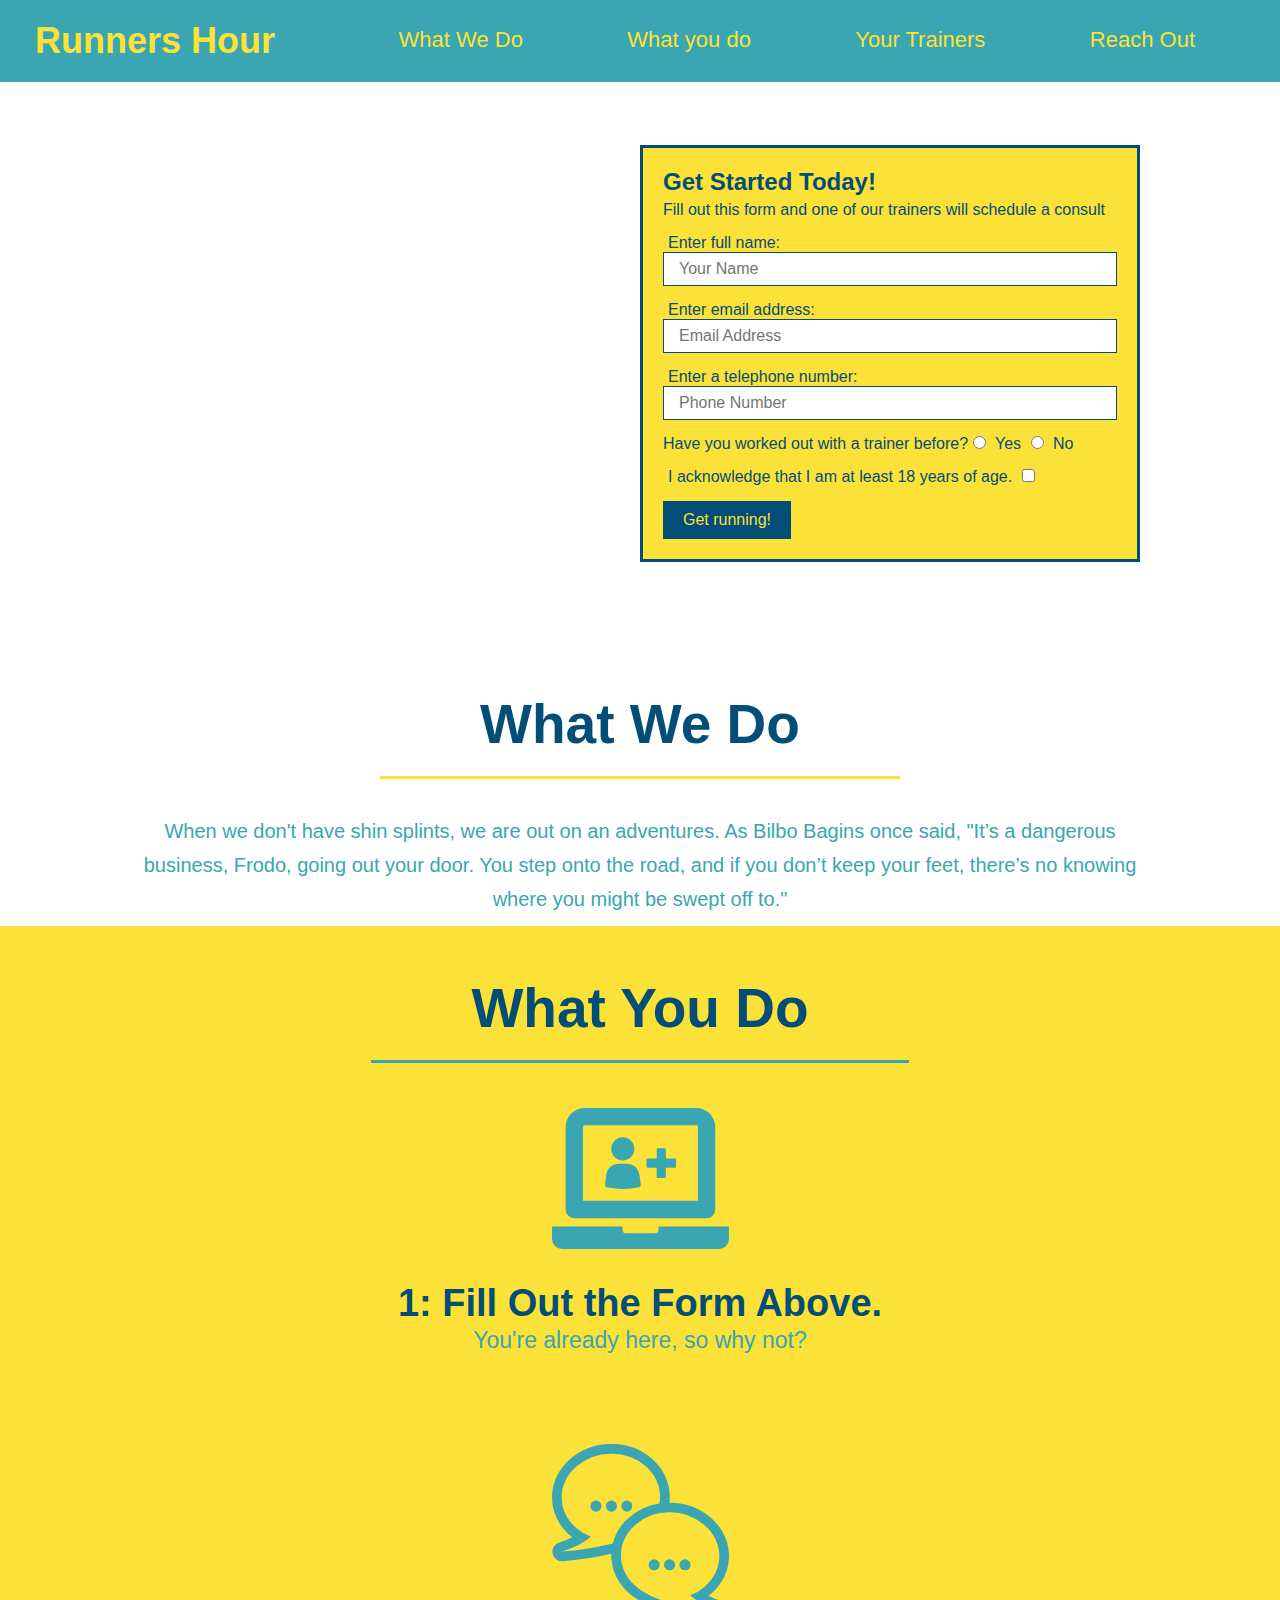
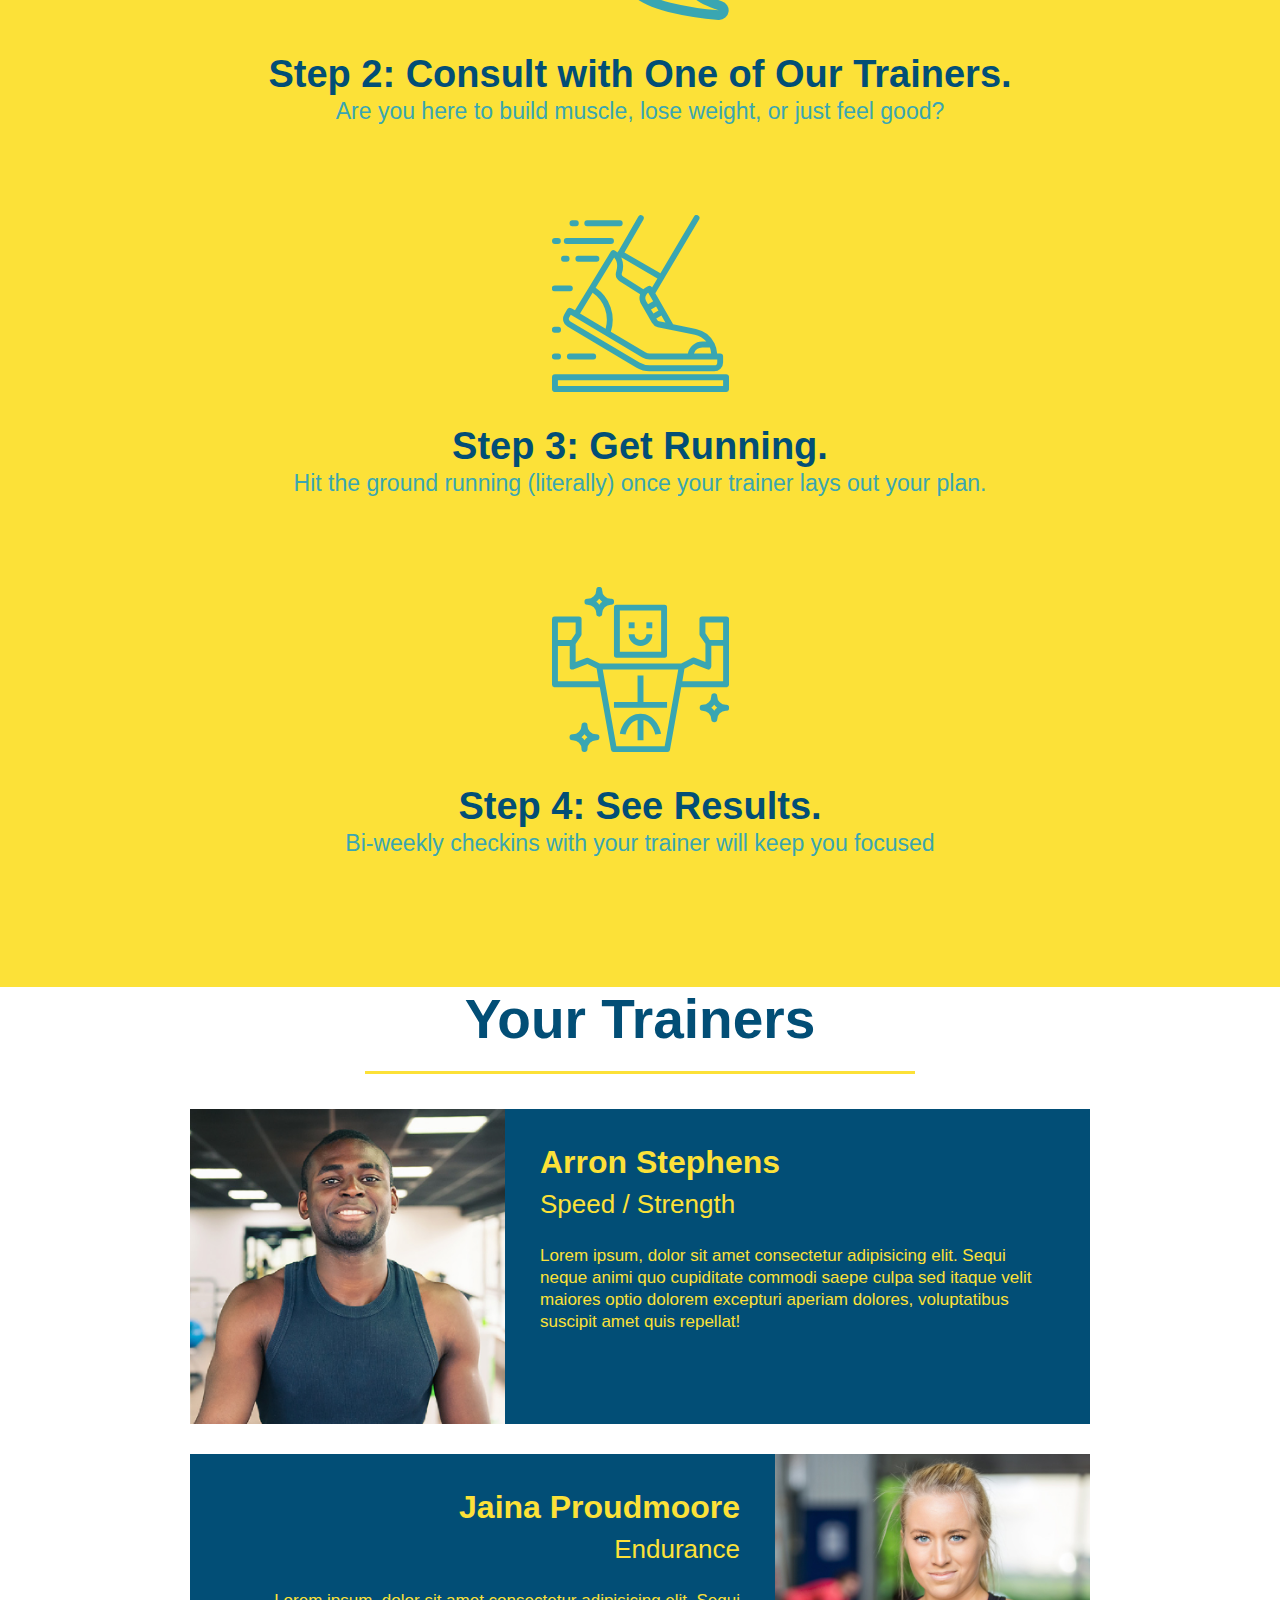
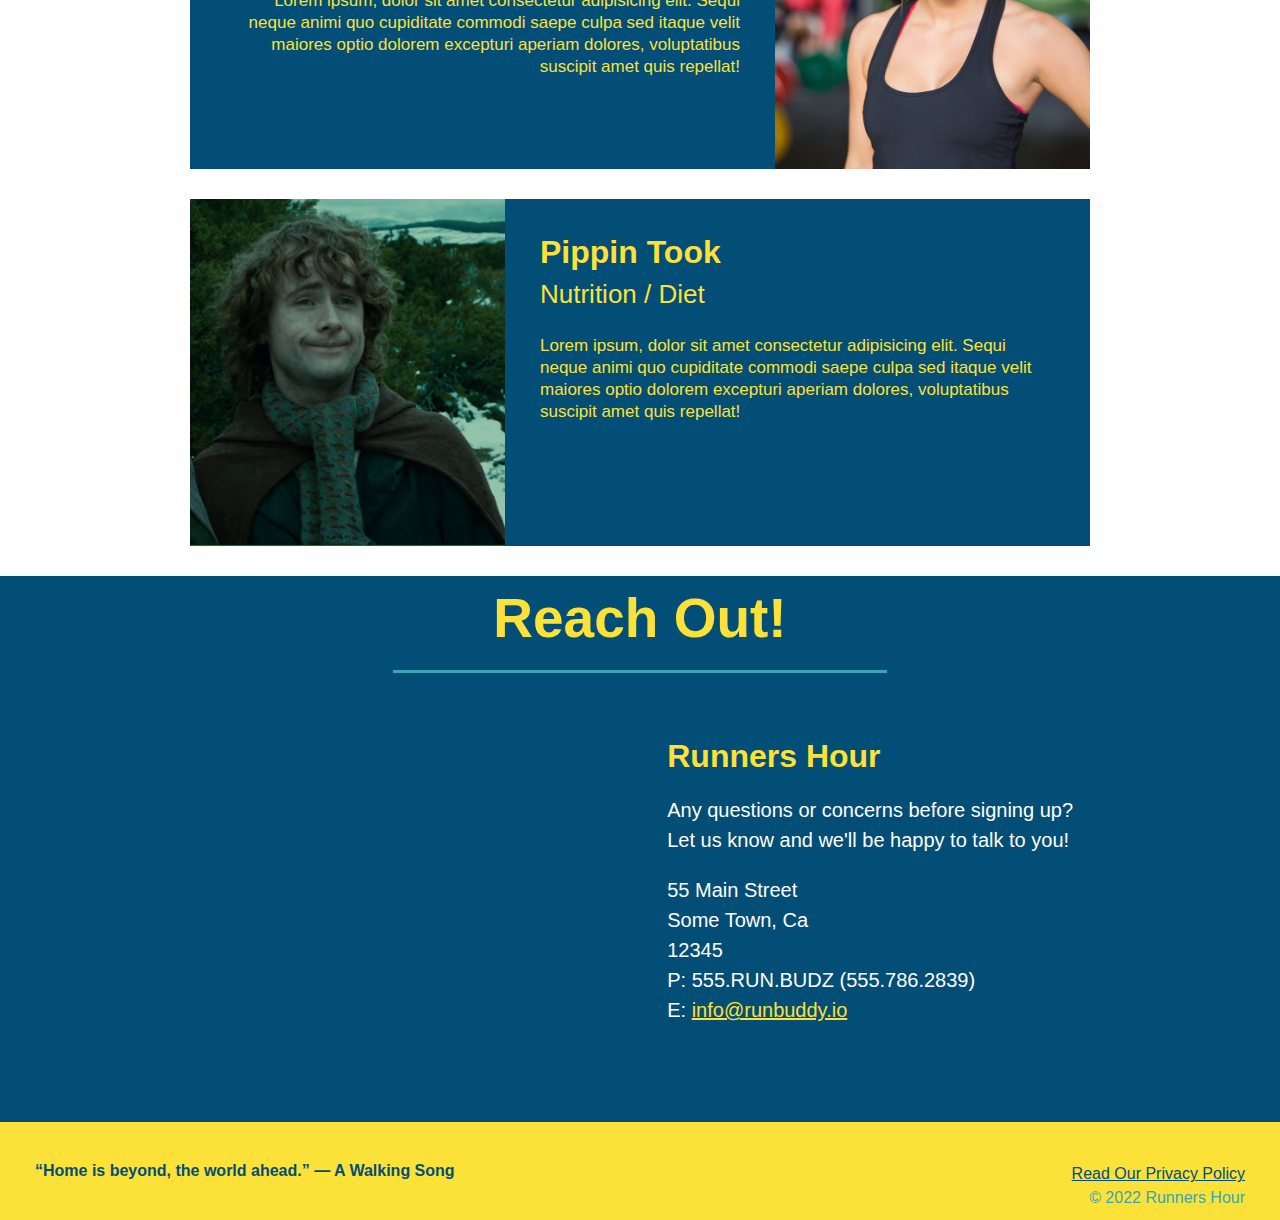
==== gymwebsite.html @ 8145277e "gym website project" ====
<!DOCTYPE html>
<html lang="en-US">

  <head>
    <meta charset="UTF-8">
    <title>Runners Hour</title>
    <link rel="stylesheet" href="runStyle.css">
  </head>
  
  <body>
    <header>
      <h1 class="logo" id="runnersHour"><a href="#runnersHour">Runners Hour</a></h1>
      <nav class="nav-bar">
        <!-- Unordered list element -->
        <ul class="nav-links">
          <!-- List item element-->
          <li> <a href="#whatWeDo">What We Do</a></li>
          <li> <a href="#whatYouDo">What you do</a></li>
          <li> <a href="#yourTrainers">Your Trainers</a> </li>
          <li> <a href="#reachOut">Reach Out</a> </li>
        </ul>
      </nav>     
    </header>
    
    <!-- Hero Section-->
    <section class="hero">
      <div class="heroForm">
        <h3>Get Started Today!</h3>
        <p>Fill out this form and one of our trainers will schedule a consult</p>
        <!-- Add form element -->
        <form>
          <label for="name">Enter full name:</label>
          <input type="text" placeholder="Your Name" name="name" id="name" class="form-input" />
          <label for="email">Enter email address:</label>
          <input type="text" placeholder="Email Address" name="email" id="email" class="form-input"/>
          <label for="phone">Enter a telephone number:</label>
          <input type="text" placeholder="Phone Number" name="phone" id="phone"class="form-input"/>
          <p>
            Have you worked out with a trainer before?
            <input type="radio" name="trainer-confirm" id="trainer-yes" />
            <label for="trainer-yes">Yes</label>
            <input type="radio" name="trainer-confirm" id="trainer-no" />
            <label for="trainer-no">No</label>
          </p>
          <p>
            <label for="checkbox" >
              I acknowledge that I am at least 18 years of age.
            </label>
            <input type="checkbox" name="age-confirm" id="checkbox" />
          </p>
          <button type="submit">
            Get running!
          </button>
        </form>
      </div>
    </section>
    <!-- End Hero Form section-->
    


    <!-- Class attribute with name "section" -->
    <section class="intro" id="whatWedo">
      <h2 class="sectionTitle primaryBorder">What We Do</h2>
      <p>When we don't have shin splints, we are out on an adventures. As Bilbo Bagins once said, "It’s a dangerous business, Frodo, going out your door. You step onto the road, 
        and if you don’t keep your feet, there’s no knowing where you might be swept off to."
      </p>
    </section>

    <section class="steps" id="whatYoudo">
      <h2 class="sectionTitle secondaryBorder">What You Do</h2>
      <div>
        <img src="./assets/images/step-1.svg" alt="" />
        <h3><span> 1: Fill Out the Form Above.</span></h3>
        <p>You're already here, so why not?</p>
      </div>
    
      <div>
        <img src="./assets/images/step-2.svg" alt="" />
        <h3><span>Step 2: Consult with One of Our Trainers.</span></h3>
        <p>Are you here to build muscle, lose weight, or just feel good?</p>
      </div>
    
      <div>
        <img src="./assets/images/step-3.svg" alt="" />
        <h3><span>Step 3: Get Running.</span></h3>
        <p>Hit the ground running (literally) once your trainer lays out your plan.</p>
      </div>
    
      <div>
        <img src="./assets/images/step-4.svg" alt="" />
        <h3><span>Step 4: See Results.</span></h3>
        <p>Bi-weekly checkins with your trainer will keep you focused</p>
      </div>
    </section>

    <section class="trainers" id="yourTrainers">
      <h2 class="sectionTitle primaryBorder">Your Trainers</h2>
      <!-- Trainer 1-->
      <article class="trainer">
        <img src="./assets/images/trainer-1.jpg" alt="Arron Stephens in his workout clothes, ready to pump iron" />
        <div class="trainer-bio textLeft">
          <h3>Arron Stephens</h3>
          <h4>Speed / Strength</h4>
          <p>
            Lorem ipsum, dolor sit amet consectetur adipisicing elit. Sequi neque animi quo cupiditate commodi saepe culpa sed
            itaque velit maiores optio dolorem excepturi aperiam dolores, voluptatibus suscipit amet quis repellat!
          </p>
        </div>
      </article>
      <!-- Trainer 2-->
      <article class="trainer">
        <div class="trainer-bio textRight">
          <h3>Jaina Proudmoore</h3>
          <h4>Endurance</h4>
          <p>
            Lorem ipsum, dolor sit amet consectetur adipisicing elit. Sequi neque animi quo cupiditate commodi saepe culpa sed
            itaque velit maiores optio dolorem excepturi aperiam dolores, voluptatibus suscipit amet quis repellat!
          </p>
        </div>
        <img src="./assets/images/trainer-2.jpg" alt="Jaina Proudmoore is here to help, ready to run" />
      </article>
      <!-- Trainer 3-->
      <article class="trainer">
        <img src="./assets/images/trainer-4.jpg" alt="Pippin judging your daily meal routine" />
        <div class="trainer-bio textLeft">
          <h3>Pippin Took</h3>
          <h4>Nutrition / Diet</h4>
          <p>
            Lorem ipsum, dolor sit amet consectetur adipisicing elit. Sequi neque animi quo cupiditate commodi saepe culpa sed
            itaque velit maiores optio dolorem excepturi aperiam dolores, voluptatibus suscipit amet quis repellat!
          </p>
        </div>
      </article>
    </section>

    <!-- Reachout id my-projects-->
    
    <section class="contact" id="reachOut">
      <h2 class="sectionTitle secondaryBorder">Reach Out!</h2>
      <div class="contactInfo">
        <iframe src="https://www.google.com/maps/embed?pb=!1m18!1m12!1m3!1d3147.1079747227936!2d-120.42364418397035!3d37.92790791110593!2m3!1f0!2f0!3f0!3m2!1i1024!2i768!4f13.1!3m3!1m2!1s0x8090c49129b6ac57%3A0xb56c7eb95a2cd8bd!2sMain%20St%2C%20California%2095327!5e0!3m2!1sen!2sus!4v1616426329495!5m2!1sen!2sus" 
        width="400" 
        height="400" 
        style="border:0;" 
        allowfullscreen="" 
        loading="lazy">
        </iframe>
        <div>
        
        <h3>Runners Hour</h3>
        <p>
          Any questions or concerns before signing up?
          <br />
        Let us know and we'll be happy to talk to you!
      </p>
      <address>
        55 Main Street <br/>
        Some Town, Ca <br/>
        12345<br />
        P: 555.RUN.BUDZ (555.786.2839)<br/>
        E: <a href="mailto:info@runbuddy.io">info@runbuddy.io</a>
      </address>
      </div>
    </div>
    </section>
 

    <footer class="footer">
      <h3>“Home is beyond, the world ahead.” — A Walking Song</h3>
      <div>
        <a href="./privacyPolicy.html">Read Our Privacy Policy</a><br />
        &copy; 2022 Runners Hour
      </div>
    </footer>


  </body>

</html>
---- runStyle.css ----
/* General format */
* {
  margin: 0;
  padding: 0;
  box-sizing: border-box;
  }


body {
  /* more on this crazy alphanumerical value in a minute! */
  color: #39a6b2;
  font-family: Helvetica, Arial, sans-serif;
}
/*For navagation Bar*/


header {
  padding: 20px 35px;
  background-color: #39a6b2;
  overflow: auto;
}
header a {
  text-decoration: none;
  color: #fce138;
}

header nav {
  float: right;
  margin: 7px 0;
}

header nav ul li {
  display: inline;
}

header nav ul li a {
  margin: 0 30px;
  font-weight: lighter;
  font-size: 22px;
}

header h1 {
      font-weight: bold;
      font-size: 36px;
      color: #fce138;
      margin: 0;
      display: inline;
    }



/*Navagation bar pointer and hover*/    
.logo {
cursor: pointer;
}
.nav-links{
    list-style: none;
}
.nav-links li {
    display: inline-block;
    padding: 0px 20px;
}
.nav-links li a {
    transition: all 0.3s ease 0s;
}
.nav-links li a:hover {
    color: #0088a9;
}


/* End Navagation bar*/

/*Hero Section formating*/

.hero {
  background-image: url("C:/Users/Alex_/Desktop/Boot Camp/courseWork/UCB-VIRT-BO-FSF-PT-03-2022-U-B/01-HTML-Git-CSS/01-Activities/03-CSS-Selectors/Unsolved/assets/images/hero-bg.jpg");
  height: 600px;
  background-size: cover;
  background-position: center;
  position: relative;
}

/* Hero Form */
.heroForm{
  border: 3px solid #024e76;
  background-color: #fce138;
  padding: 20px;
  width: 500px;
  color: #024e76;
  position: absolute;
  bottom: 120px;
  right: 140px;
}
.heroForm h3 {
  font-size: 24px;
  margin: 0;
}

.heroForm p {
  margin: 5px 0 15px 0;
}

.form-input {
  border: 1px solid #024e76;
  display: block;
  padding: 7px 15px;
  font-size: 16px;
  color: #024e76;
  width: 100%;
  margin-bottom: 15px;
}

.heroForm label {
  margin: 0 5px;
}

.heroForm button {
  color: #fce138;
  background-color: #024e76;
  border: none;
  padding: 10px 20px;
  font-size: 16px;
  cursor: pointer;
  transition: all 0.3s ease 0s;
}

.heroForm button:hover {
  color: green;
}
/* End Hero form */

/*Body  formating */

/*what we do*/

.intro {
  text-align: center;
  overflow: auto;
  padding: 10px 10px;
}
  .intro p {
    line-height: 1.7;
    color: #39a6b2;
    width: 80%;
    font-size: 20px;
    margin: 0 auto;
  }
/*End What we do*/
.sectionTitle {
  font-size: 55px;
  color: #024e76;
  margin-bottom: 35px;
  padding: 0 100px 20px 100px;
  display: inline-block;
  border-bottom: 3px solid;
}

.primaryBorder {
  border-color: #fce138;
}

.secondaryBorder {
  border-color: #39a6b2;
}
/* What you do */

.steps {
  text-align: center;
  background: #fce138;
  padding: 50px 50px;
}
.steps div {
  margin-bottom: 80px;
}

.steps img {
  width: 15%;
  margin: 10px 0;
}

.steps h3 {
  color: #024e76;
  font-size: 46px;
  margin-top: 10px;
}

.steps p {
  color: #39a6b2;
  font-size: 23px;
}

.steps span {
  font-size: 38px;
}

/* Trainers */

.trainers {
  text-align: center;
}

.trainer {
  width: 900px;
  margin: 0 auto 30px auto;
  background: #024e76;
  color: #fce138;
  overflow: auto;
}

.trainer img {
  width: 35%;
  float: left;
}

.trainer-bio {
  padding: 35px;
  float: left;
  width: 65%;
}

.textLeft {
  text-align: left;
}

.textRight {
  text-align: right;
  
}

.trainer-bio h3 {
  font-size: 32px;
  margin-bottom: 8px;
}

.trainer-bio h4 {
  font-weight: lighter;
  font-size: 26px;
  margin-bottom: 25px;
}

.trainer-bio p {
  font-size: 17px;
  line-height: 1.3;
}

/* contact section */
.contact {
  text-align: center;
  background: #024e76;
  padding: 10px 10px;
}
.contact h2 {
  color: #fce138;
}

.contactInfo iframe {
  width: 400px;
  height: 400px;
}
.contactInfo div {
  width: 410px;
  display: inline-block;
  vertical-align: top;
  text-align: left;
  margin: 30px 0 0 60px;
  color: white;
}

.contactInfo h3 {
  color: #fce138;
  font-size: 32px;
}

.contactInfo p, .contactInfo address {
  margin: 20px 0;
  line-height: 1.5;
  font-size: 20px;
  font-style: normal;
}

.contactInfo a {
  color: #fce138;
}

/* REACH OUT STYLES END */


/* End Body formating */


/* Footer formating */
footer {
    background: #fce138;
    width: 100%;
    padding: 40px 35px;
  }

  footer h3 {
    display: inline;
    color: #024e76;
    font-size: 16px;
    margin: 0;
  }

  footer div {
    float: right;
    line-height: 1.5;
    text-align: right;
  }
  footer a {
    color: #024e76;
  }
/* End Footer*/
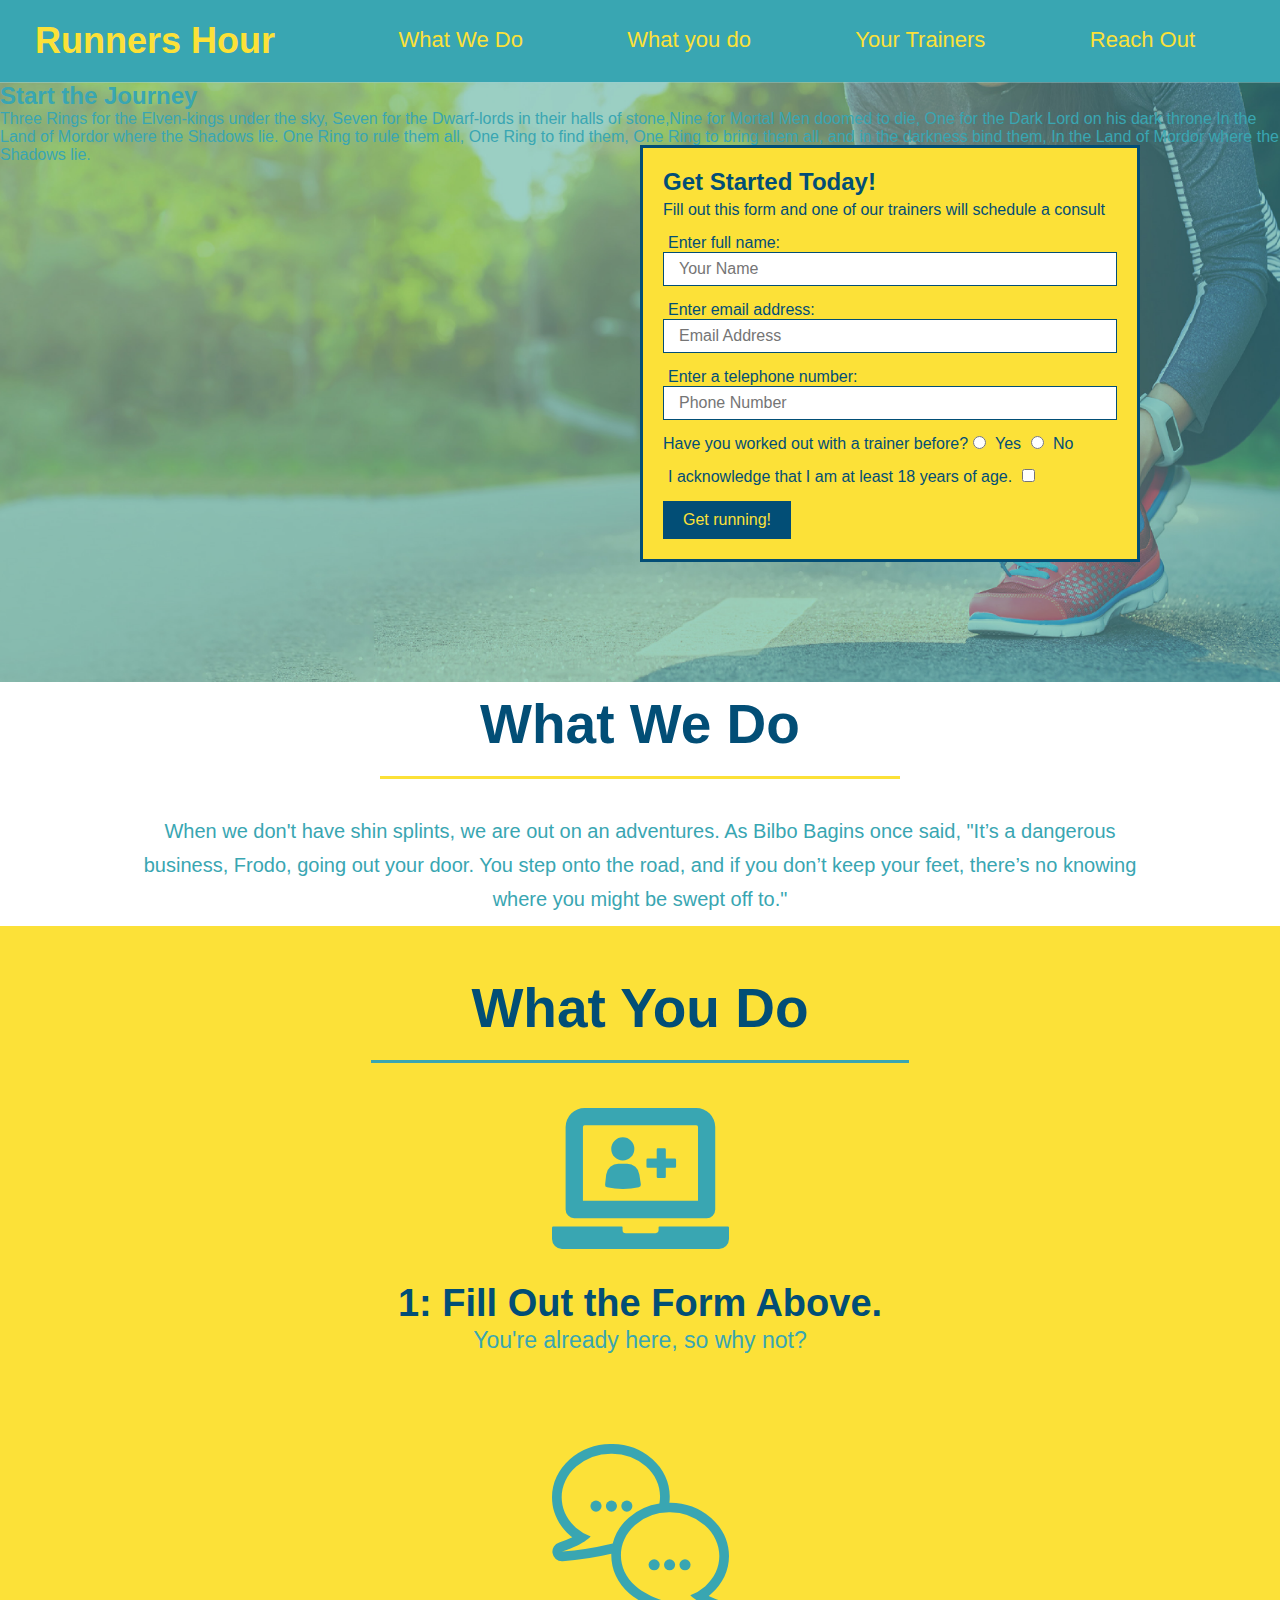
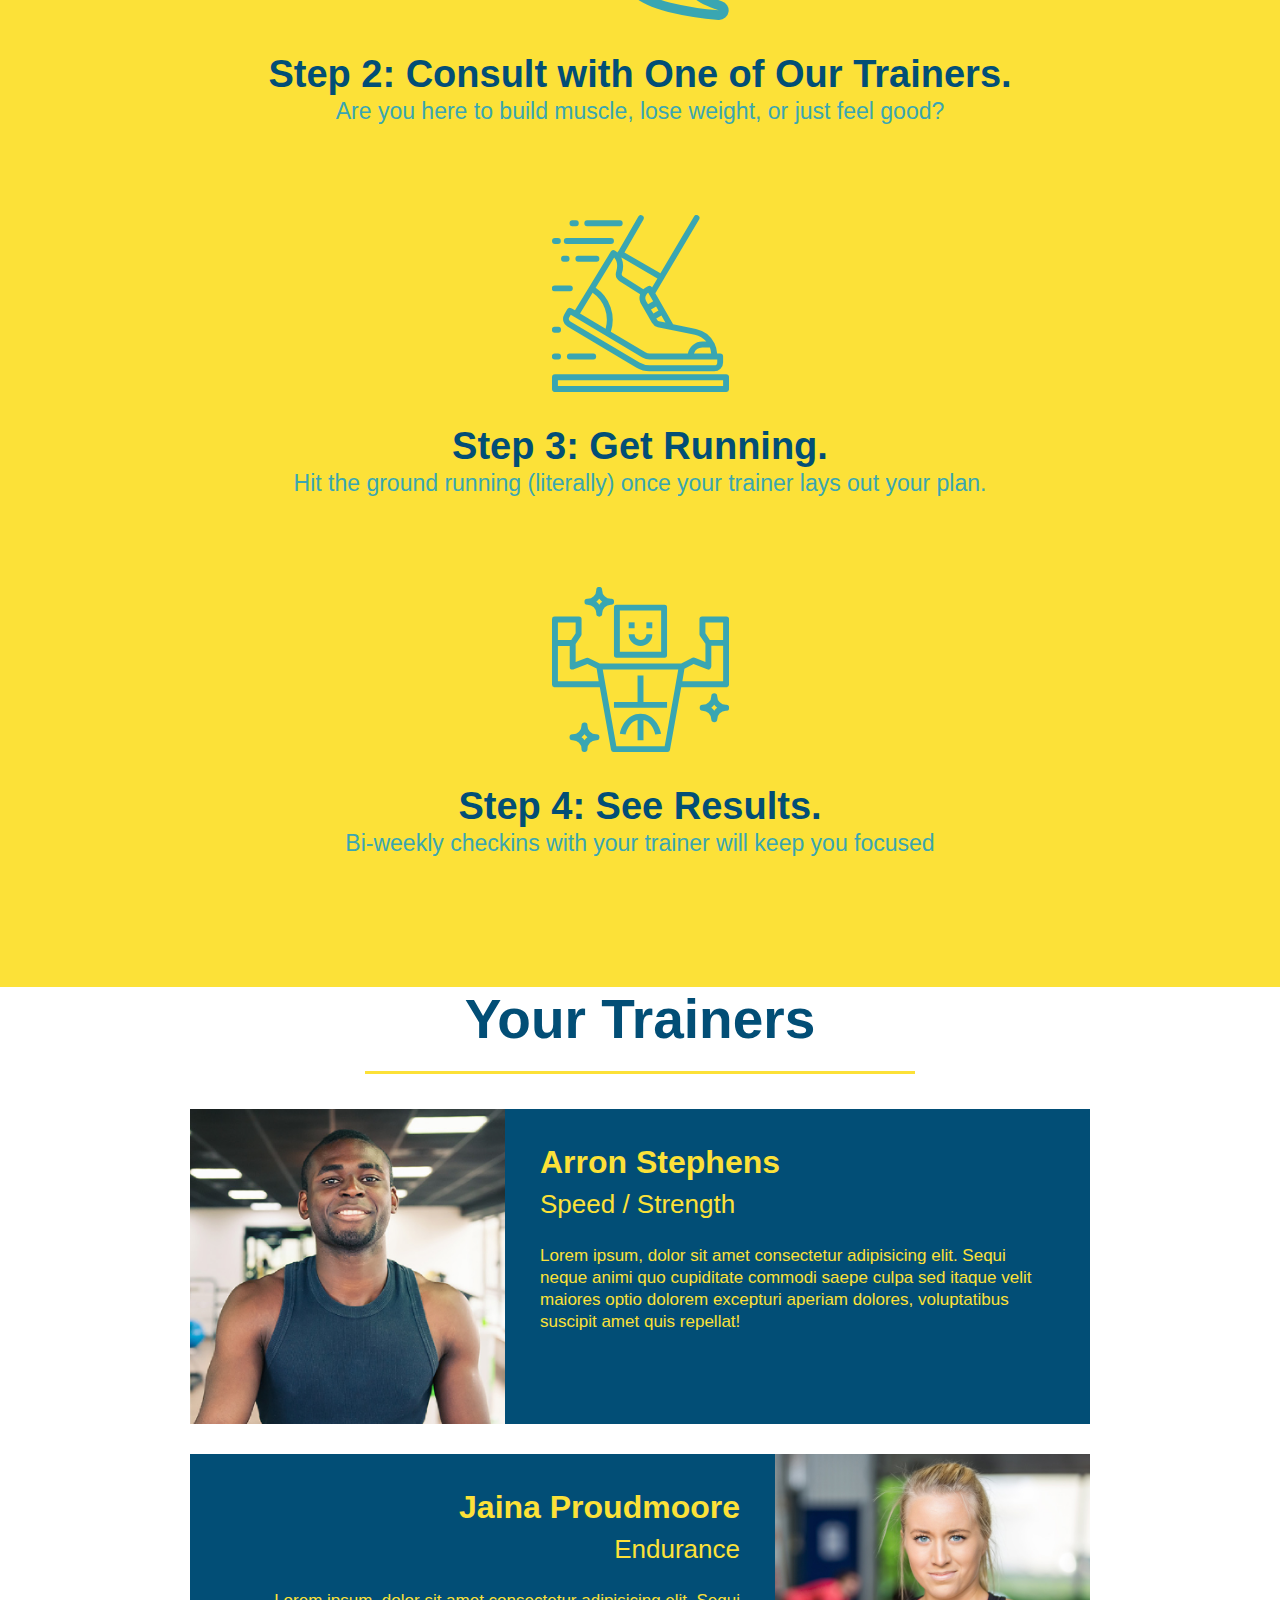
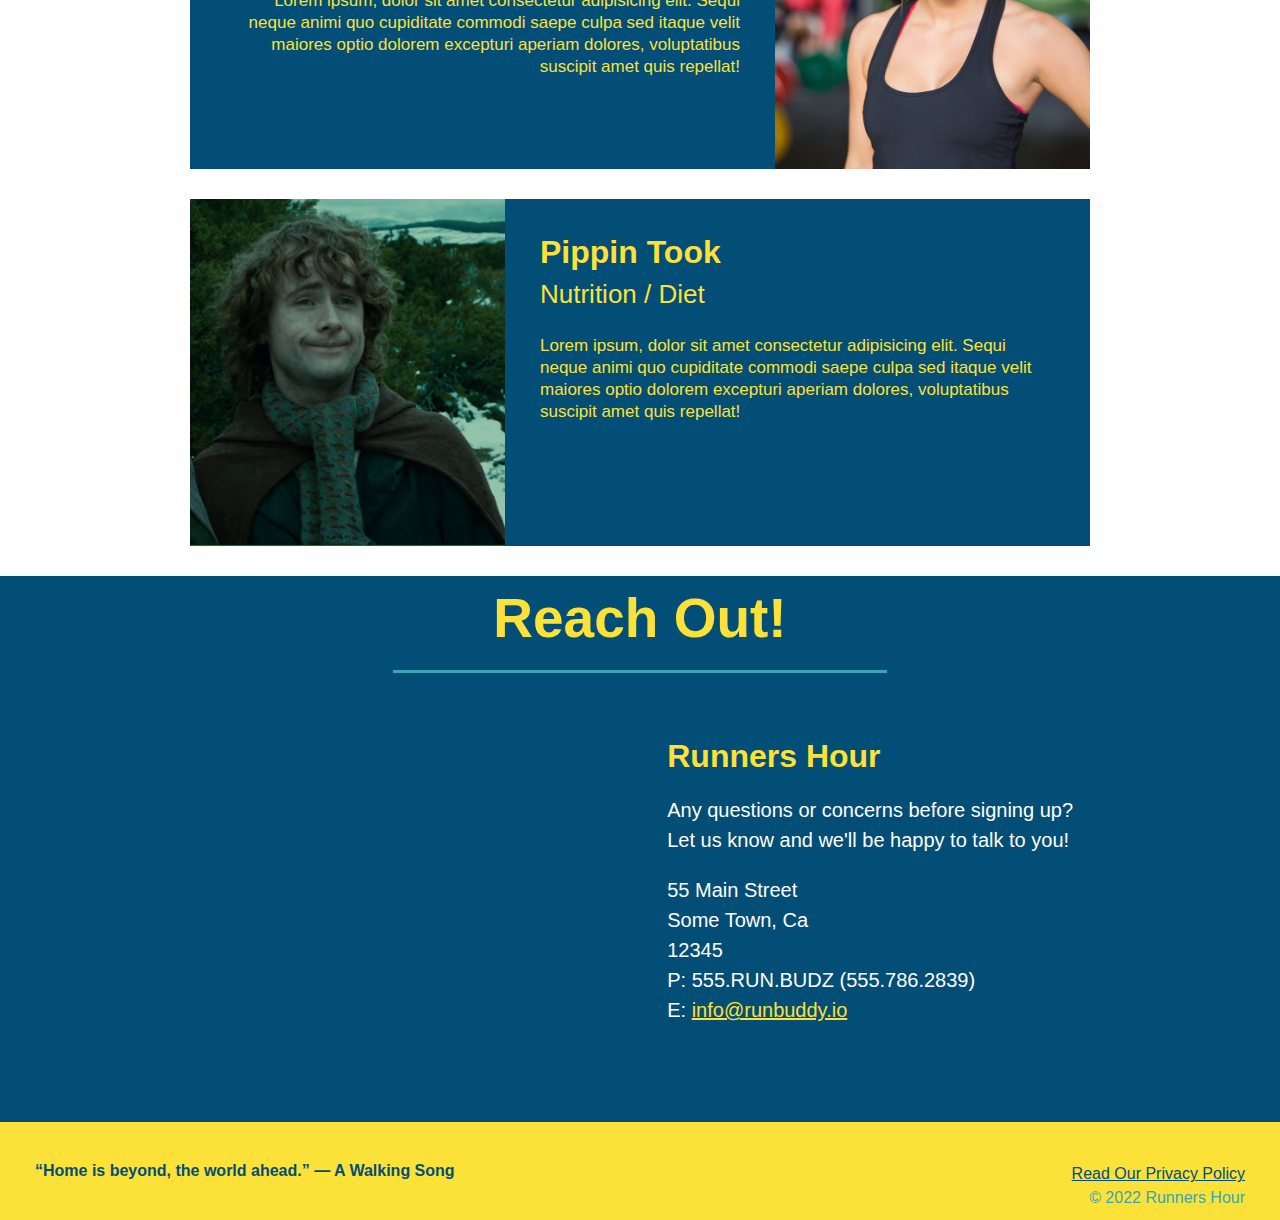
==== commit 7b0d8bcf: "add content to hero, replace image" ====
--- a/gymwebsite.html
+++ b/gymwebsite.html
@@ -24,6 +24,12 @@
     
     <!-- Hero Section-->
     <section class="hero">
+      <div class ="hero-cta">
+        <h2>Start the Journey</h2>
+        <p>
+          Three Rings for the Elven-kings under the sky, Seven for the Dwarf-lords in their halls of stone,Nine for Mortal Men doomed to die, One for the Dark Lord on his dark throne In the Land of Mordor where the Shadows lie. One Ring to rule them all, One Ring to find them, One Ring to bring them all, and in the darkness bind them, In the Land of Mordor where the Shadows lie.
+        </p>
+      </div>
       <div class="heroForm">
         <h3>Get Started Today!</h3>
         <p>Fill out this form and one of our trainers will schedule a consult</p>
--- a/runStyle.css
+++ b/runStyle.css
@@ -73,7 +73,7 @@
 /*Hero Section formating*/
 
 .hero {
-  background-image: url("C:/Users/Alex_/Desktop/Boot Camp/courseWork/UCB-VIRT-BO-FSF-PT-03-2022-U-B/01-HTML-Git-CSS/01-Activities/03-CSS-Selectors/Unsolved/assets/images/hero-bg.jpg");
+  background-image: url("./assets/images/hero-bg.jpg");
   height: 600px;
   background-size: cover;
   background-position: center;
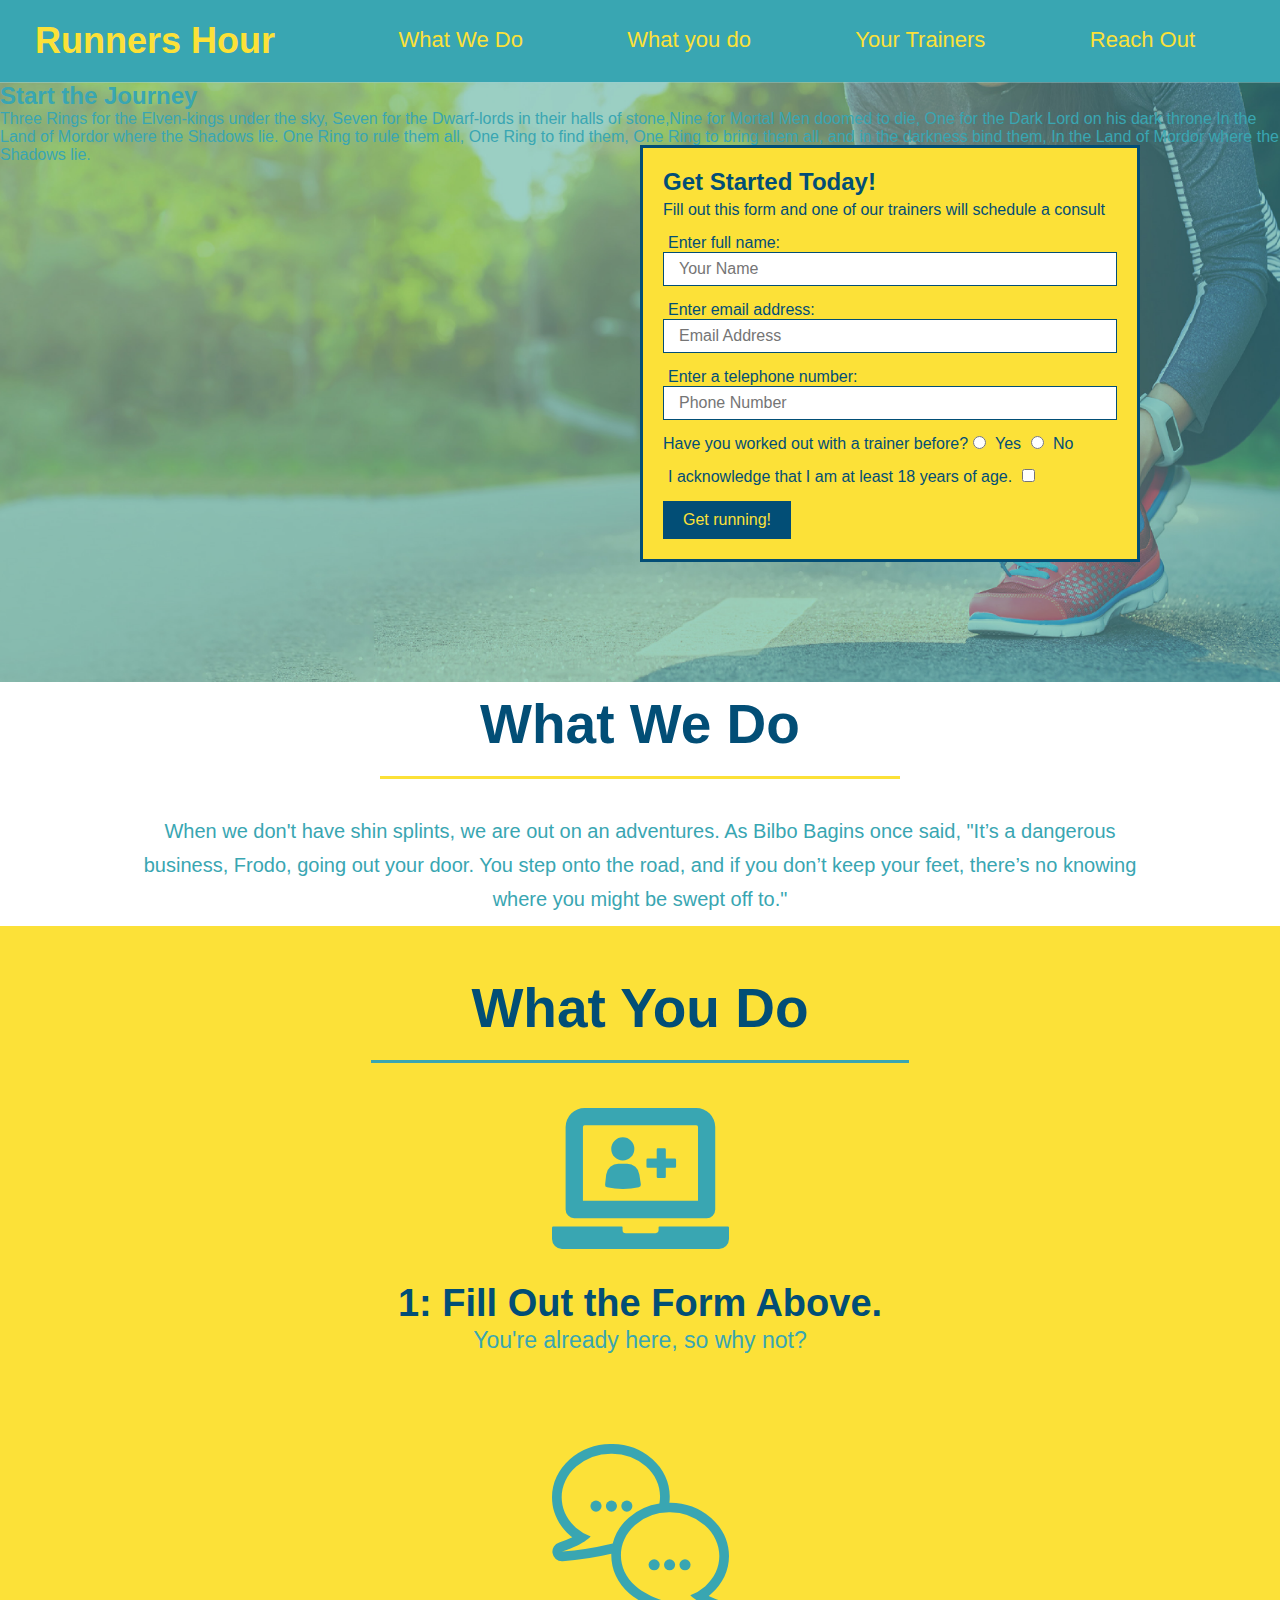
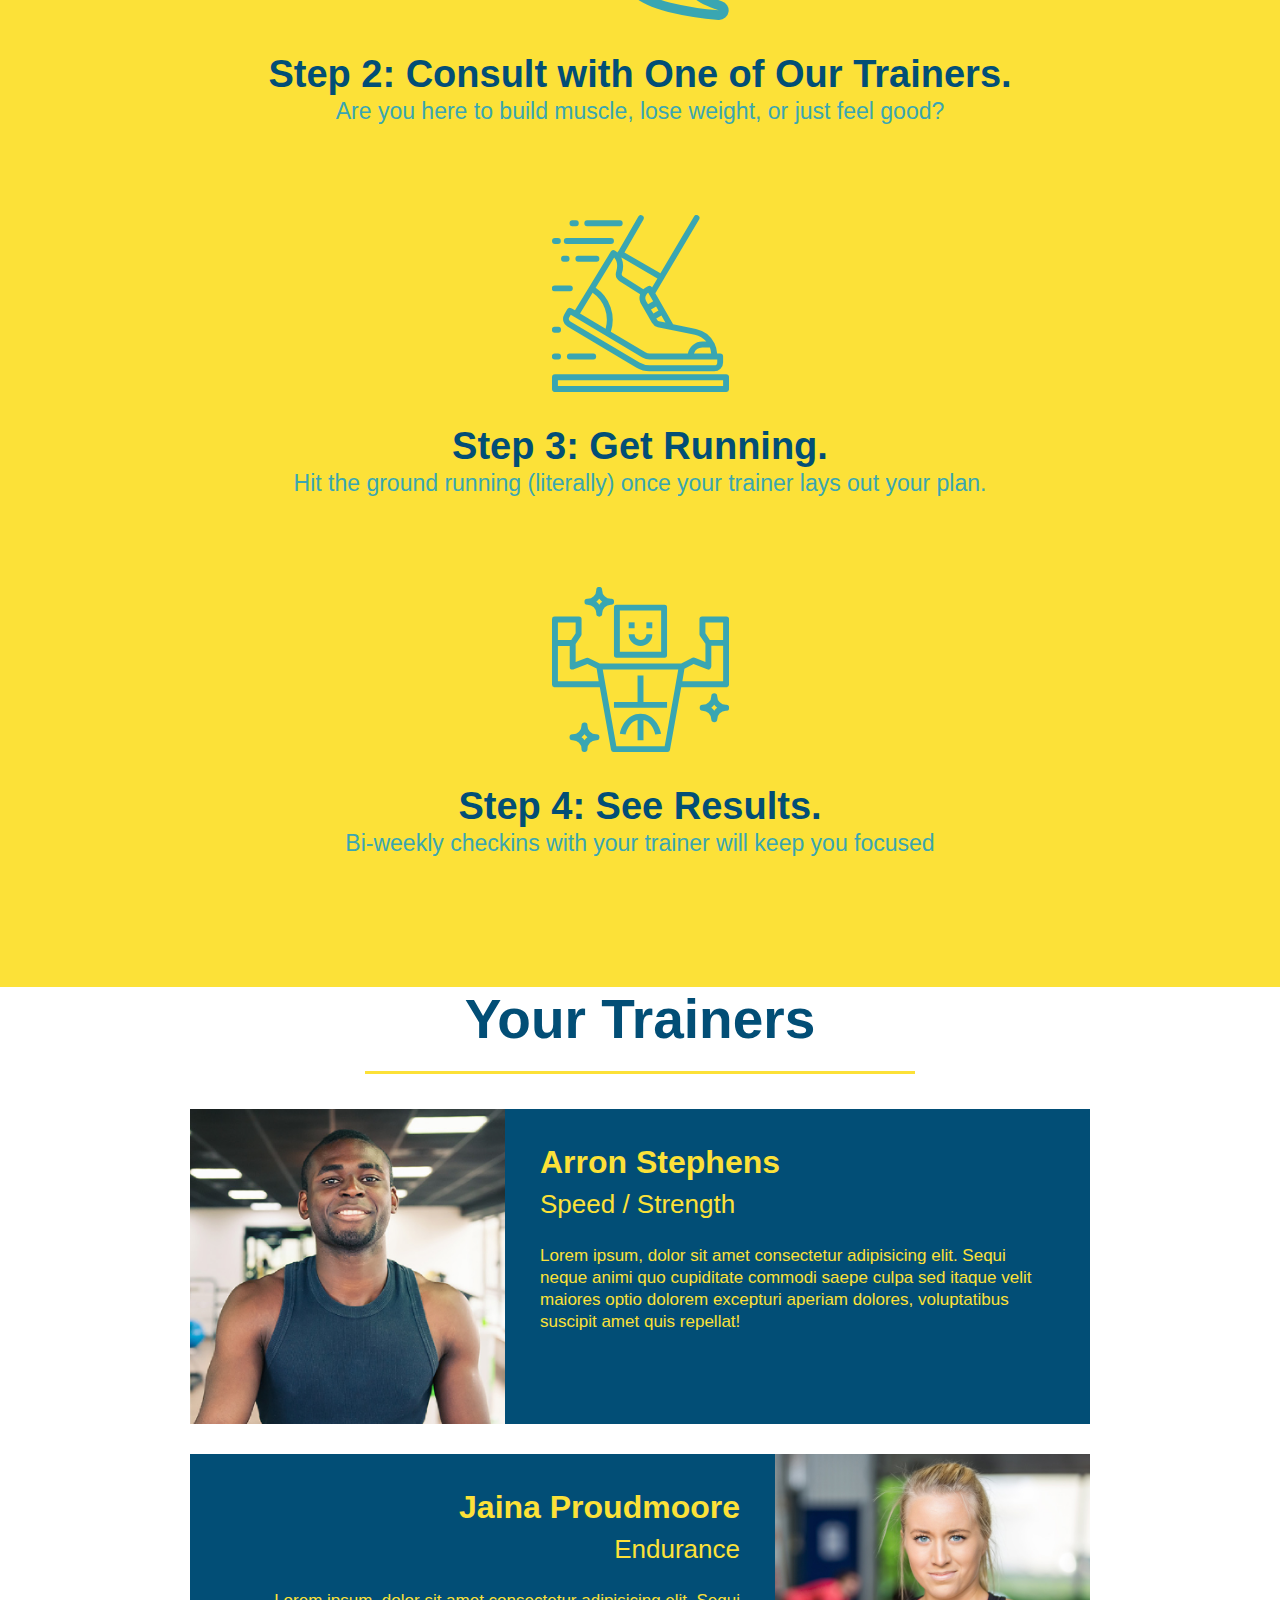
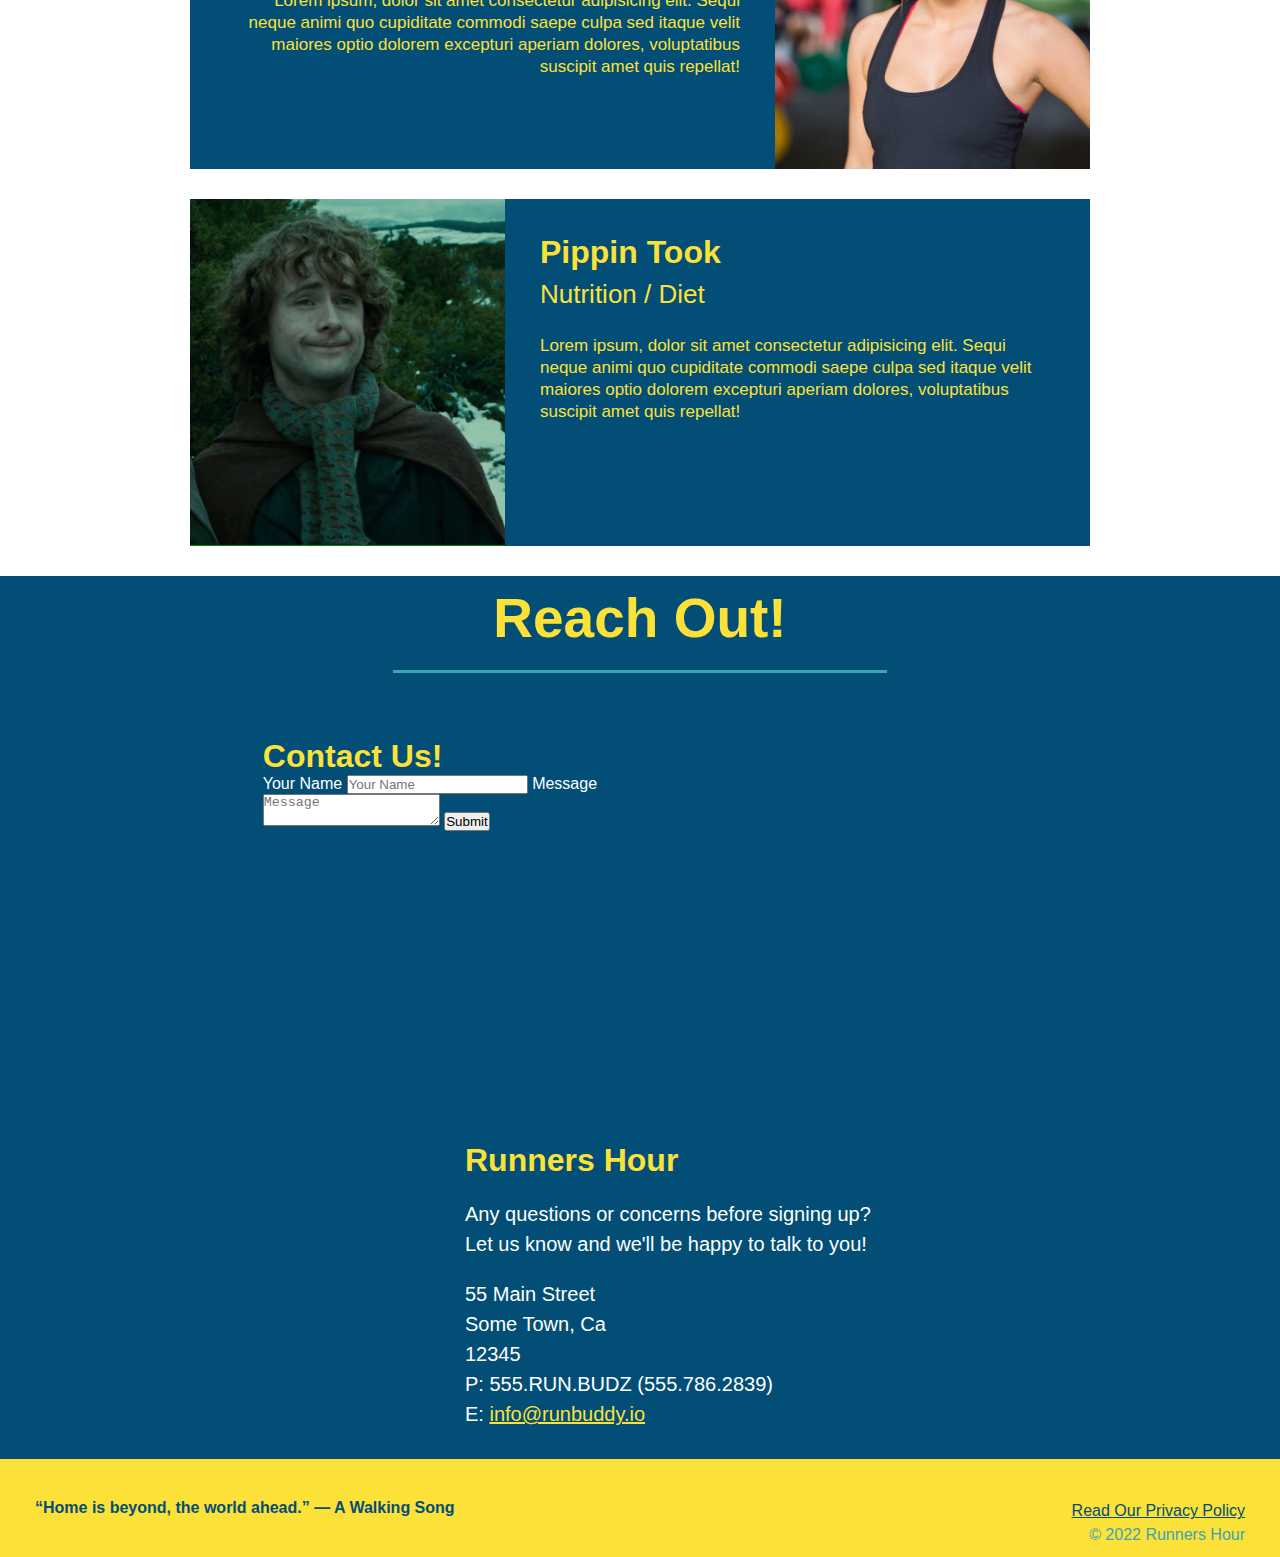
==== commit 6aa7913f: "add contact form" ====
--- a/gymwebsite.html
+++ b/gymwebsite.html
@@ -144,6 +144,21 @@
     <section class="contact" id="reachOut">
       <h2 class="sectionTitle secondaryBorder">Reach Out!</h2>
       <div class="contactInfo">
+
+        <!-- Contact info Form-->
+        <div class="contactForm">
+          <h3>Contact Us!</h3>
+          <form>
+            <label for="contact-name">Your Name</label>
+            <input type="text" id="contact-name" placeholder="Your Name">
+
+            <label for="contact-message">Message</label>
+            <textarea id="contact-message" placeholder="Message"></textarea>
+            <Button type="submit">Submit</Button>
+          </form>
+        </div>
+
+        <!--Interactive Map-->
         <iframe src="https://www.google.com/maps/embed?pb=!1m18!1m12!1m3!1d3147.1079747227936!2d-120.42364418397035!3d37.92790791110593!2m3!1f0!2f0!3f0!3m2!1i1024!2i768!4f13.1!3m3!1m2!1s0x8090c49129b6ac57%3A0xb56c7eb95a2cd8bd!2sMain%20St%2C%20California%2095327!5e0!3m2!1sen!2sus!4v1616426329495!5m2!1sen!2sus" 
         width="400" 
         height="400" 
@@ -151,23 +166,23 @@
         allowfullscreen="" 
         loading="lazy">
         </iframe>
+        
         <div>
-        
-        <h3>Runners Hour</h3>
-        <p>
+          <h3>Runners Hour</h3>
+          <p>
           Any questions or concerns before signing up?
           <br />
-        Let us know and we'll be happy to talk to you!
-      </p>
-      <address>
-        55 Main Street <br/>
-        Some Town, Ca <br/>
-        12345<br />
-        P: 555.RUN.BUDZ (555.786.2839)<br/>
-        E: <a href="mailto:info@runbuddy.io">info@runbuddy.io</a>
-      </address>
-      </div>
-    </div>
+          Let us know and we'll be happy to talk to you!
+          </p>
+          <address>
+          55 Main Street <br/>
+          Some Town, Ca <br/>
+          12345<br />
+          P: 555.RUN.BUDZ (555.786.2839)<br/>
+          E: <a href="mailto:info@runbuddy.io">info@runbuddy.io</a>
+          </address>
+        </div>
+      </div>
     </section>
  
 
